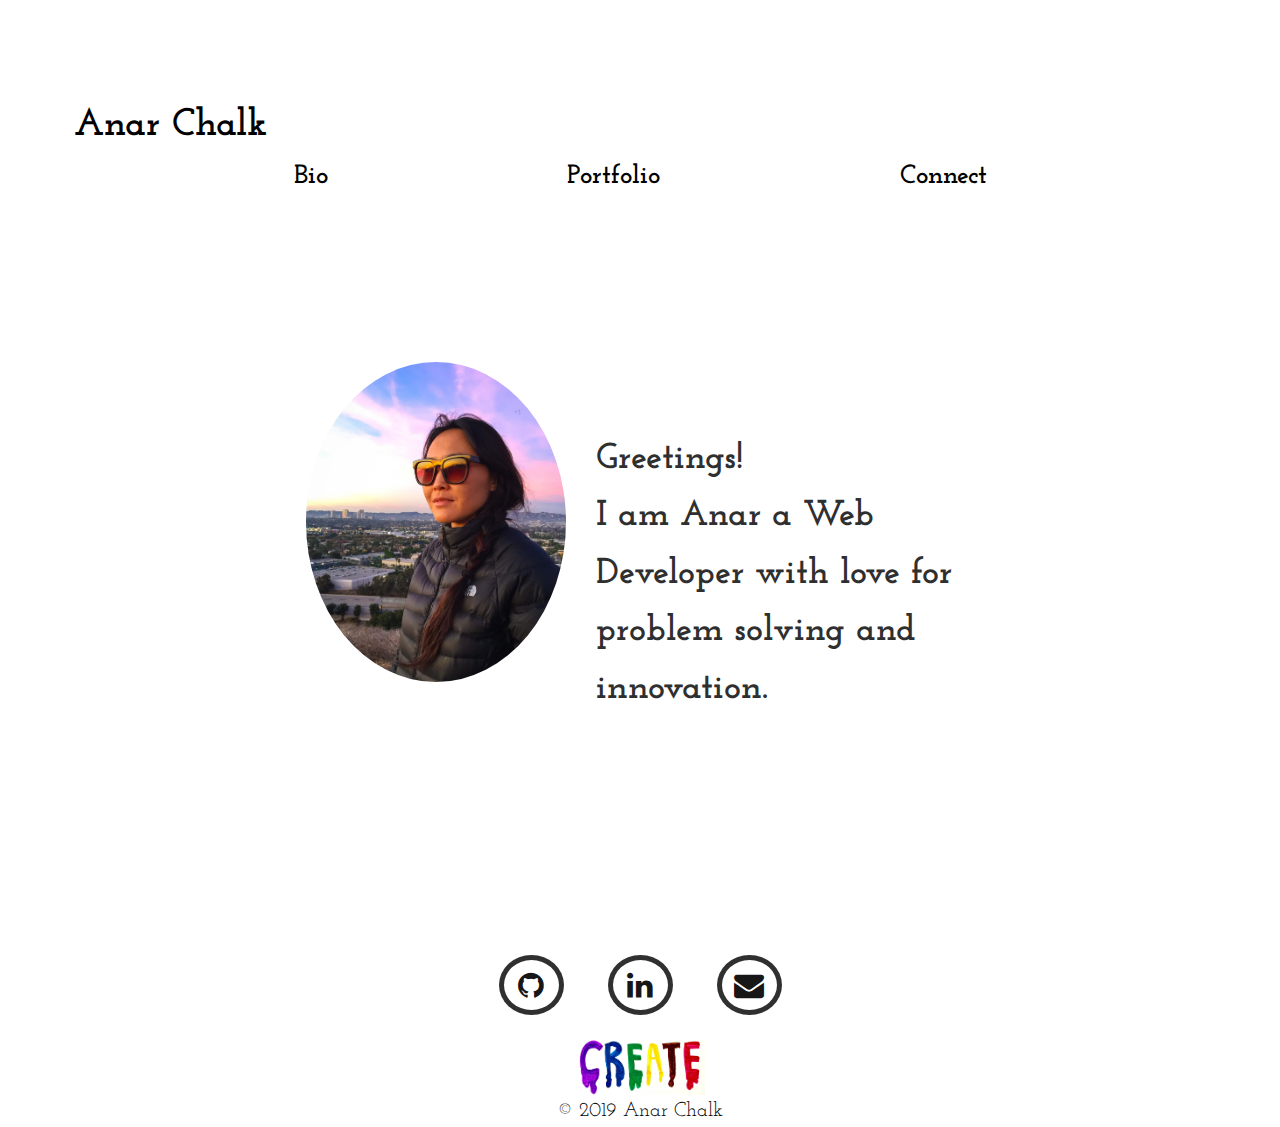
==== index.html @ 12850d2f "added upated pics" ====
<!DOCTYPE html>
<html lang="en">

<head>
    <meta charset="UTF-8">
    <meta name="viewport" content="width=device-width, initial-scale=1.0">
    <meta http-equiv="X-UA-Compatible" content="ie=edge">
    <link rel="stylesheet" href="https://cdnjs.cloudflare.com/ajax/libs/font-awesome/4.7.0/css/font-awesome.min.css">
    <link href="https://fonts.googleapis.com/css?family=Inconsolata|Josefin+Slab&display=swap" rel="stylesheet">
    <link rel="stylesheet" type="text/css" href="index.css">
    <title>Anar Portfolio</title>
</head>

<body>
    <header class="page-header sticky">
        <h2 class="me">Anar Chalk</h2>
        <nav class="menu">
            <ul class="buttons">
                <li class="de1">Bio</li>
                <li class="de2">Portfolio</li>
                <li class="de3">Connect</li>
            </ul>
        </nav>
    </header>


    <main role="main" class="container">
        <section role="content" class="cwrap">
            <section role="home" class="welcomeHero box">
                <article class="heroHeadline">
                    <img src="img/portrait.jpeg" id="self" alt="girl in shades" height="320px" width="260px"><br>
                    <h2 class="greetings">Greetings! <br>I am Anar a Web Developer with love for problem solving and
                        innovation.</h2>
                </article>
            </section>


            <section role="first" class="bioBox box">
                <article class="ab">
                    <header class="subh1">
                        <h2>Bio</h2>
                    </header>
                    <p>My name is Anar. I am a recent graduate of the Full-Stack Web Development program at Thinkful.
                        I fell in love with tech industry and it's ever changing nature.
                        It's truly remarkable to know that there is no specific limit to what we as developers can
                        create.
                        Technology has proven to innovate just about everything in our society and I hope to continue
                        that trend.<br>

                        <p>Over time I've become completely driven to change the world for the better through innovative
                            new ideas.
                            Although coding can be quite puzzling the feeling of seeing project through to its
                            completion is a marvelous feeling.
                            In my free time I like fly-fishing, restoring motorbikes, horseback riding, reading
                            philosophy and psychology books.
                            I also enjoy being a mother of my beautiful twin daughters.</p>
                    </p>
                </article>
            </section>

            <section role="second" class="portBox">
                <article class="pro">
                    <header class="subh2">
                        <h2>Portfolio</h2>
                    </header>
                    <img src="img/our-world-quiz.png" id="screenshot1" alt="a quiz screen" height="500px" width="900px">
                        <h3>Our World Quiz App</h3>
                        <p>The quiz app is fun and informative. It has 10 random questions about basic geography,
                            environment and, culture. Most of the users who tried the app hoped that there could be
                            periodically
                            updated questions.</p>
                        <ul class="techicons">
                            <li><img src="img/HTML5_Logo_512.png" class="tech" alt="html logo" height="35px"
                                    width="35px">
                            </li>
                            <li><img src="img/CSS logo.png" class="tech" alt="css logo" height="38px" width="38px"></li>
                            <li><img src="img/Javascripts logo.png" class="tech" alt="javascript logo" height="px"
                                    width="35px"></li>
                            <li><img src="img/jQuery logo.png" class="tech" alt="jquery logo" height="35px"
                                    width="35px">
                            </li>
                        </ul>
                        <a class="demo1" href="https://annachalk.github.io/Our-World-Quiz-App/">Demo</a>
                        <a class="code1" href="https://github.com/Annachalk/Our-World-Quiz-App" target="_blank">View
                            Code</a>
                </article>
            </section>

            <section role="first" class="connect">
            </section>
        </section>
    </main>

    <footer class="copyText" id="contactme">
        <article class="zurag" id="footerwrap">
            <ul class="social">
                <li><a class="social-links" href="https://github.com/Annachalk" target="_blank"><i
                            class="fa fa-github fa-1.8x" aria-hidden="true"></i></a></li>
                <li><a class="social-links" href="https://linkedin.com/in/annachalk" target="_blank"><i
                            class="fa fa-linkedin fa-1.8x" aria-hidden="true"></i></a></li>
                <li><a class="social-links" href="mailto:annachak9@gmail.com" target="_blank"><i
                            class="fa fa-envelope fa-1.8x" aria-hidden="true"></i></a></li>
            </ul>
            <div>
                <img src="img/create footer.jpg" id="creaTe" alt="create" height="55px" width="130">
            </div>
            <small>&copy; 2019 Anar Chalk </small>

        </article>
    </footer>
    <script src="https://ajax.googleapis.com/ajax/libs/jquery/3.3.1/jquery.min.js"></script>
    <script src="index.js"></script>
</body>

</html>
---- index.css ----
body {
    box-sizing: border-box;
    padding: 22px 38px;
    margin:0;
    justify-content: center;
    background-color: #fff;
    font-family: 'Josefin Slab', serif;
    font-size: 1.5rem;
    color:000;   
    height:100%;
    line-height: 1.6;
}

.page-header {
    padding:1.5em ;
    margin-top: 0.2em;    
}

.me {
    display:inline-block;
    margin-bottom:0;
    font-weight: bolder;
    cursor: pointer;
    font-size: 1.6em;
    font-weight: bolder;
}

.me :hover {
    opacity: 0.7;
    background-color: #cecacaf0;
}

.menu {
    font-size:1.1em ;

}

ul {
    display:flex;
    align-items:stretch;
    justify-content: space-evenly;
    margin-top:0;
    margin-bottom: 5px;
    padding:0;
}


li {
    font-weight:bold;
    list-style: none;
    padding-left: 0;
    padding-right: 20px;
    padding-left:20px;
    cursor: pointer;
}

li:hover  {
    background-color: #e4e2e2;
}

#self {
    border-radius: 50%;
    float:left;
    margin-right:30px;
}

.greetings {
    color:#2F2F2F;
}

.techicons {
    justify-content: flex-start;
  }

.demo1 {

    margin-right: 20px;
}

.pro {
    margin-left: 120px;
    margin-right: 120px;
}

.tech {
    height: 40px;
    width: 40px;
}

.box {
    display: flex;
    justify-content: center;
    align-items: center;
    align-content: center;
    height:600px;
    padding: 10px 148px;
    margin-top:6px;
    margin-left: 120px;
    margin-right: 120px;
   
    font-weight: bold;
    /* border: 2px solid #000; */
}

.connect {
    display: flex;
    justify-content: space-evenly;
    height:200px;
}

.portBox {
    display: flex;
    justify-content: center;
    align-items: center;
    align-content: center;
    padding: 10px;
    margin-top:10px;
    margin-left: 120px;
    margin-right: 120px;
    font-weight: bold;

}
.demo1, .code1 {
    font-size: 1.5rem;
}
.fa {
    padding: 10px;
    font-size: 30px;
    width: 35px;
    text-align: center;
    text-decoration: none;
    margin: 20px 2px;
    border-radius: 50%;
    border: 5px solid rgba(0, 0, 0, 0.81);
    background:#fff;
    color:rgba(0, 0, 0, 0.906);
  }
  
footer {
    display: flex;
    justify-content: center;
    margin-top:10px;
    margin-bottom:10px;
    height: 100px;
    padding: 60px;
  }


div, small {
    display: flex;
    justify-content: center;
    padding:0;
    width: auto;
} 


@media screen and (max-width: 575px) {
    body {
        justify-content: center;
        width: 100%;
        height:auto;
    }

    .me {
        display: flex;
        font-size: 1.4em;  
        justify-content: flex-start;
        margin-top:0;
        margin-bottom:5px;

    }
    .page-header {
        padding: 1.2rem;
    }

    nav {
        margin-top:1rem;
    }
    .ab, .pro {
        font-size: 1em ;
        margin-top:0;
        margin-left: 0;
        margin-right: 0;
    } 
    h2 {
        margin:0;
        font-size: 1.3em;
       
    }

    .heroHeadline { 
        margin:5px;
        padding:10px
    }
    .greetings {
        font-size: 1.3em;
        margin-bottom: 10px;
    }

    h3 {
        font-size: 1.1em;
    }

    .box {
        padding:0;
        
    }
    
   .box, .portBox {
        height:auto;
        margin-left: 0;
        margin-right: 0;
    }

    .demo1, .code1 {
        font-size: 1.1rem;
    }
    div > #creaTe {
        height:15px;
        width:36px;
    }

    #self {
        height:90px;
        width:70px;
    }

    img {
        width: 100%;
        height: auto;
    } 

    .fa {
        padding: 6px;
        font-size: 16px;
        width: 20px;
        text-align: center;
        text-decoration: none;
        margin-bottom:5px;
        border-radius: 50%;
        border: 3px solid rgba(0, 0, 0, 0.81);
        background:#fff;
        color:rgba(0, 0, 0, 0.906);
      }

    footer {
        padding:10px;
    }
    small {
      font-size: 0.5em;
    }

    } 


@media screen and (max-width: 768px) {
    body {
        justify-content: center;
        width: 100%;
        height:auto;
    }

    .me {
        display: flex;
        font-size: 1.5em;  
        justify-content: flex-start;
        margin-top:0;
        margin-bottom:5px;

    }
    .page-header {
        padding: 1.3em;
    }

    nav {
        margin-top:1.1em;
    }
    .ab, .pro {
        font-size: 1.2em ;
        margin-left: 0;
        margin-right:0;
    } 

    h2 {
        margin:0;
        font-size: 1.4em;
    }

    .heroHeadline { 
        height: 500px;
        margin:5px;
        padding:10px
    }
    .greetings {
        font-size: 1.3em;
        margin-bottom: 10px;
    }

    h3 {
        font-size: 1.2em;
    }

    .box {
        padding:0;
    }
    
   .box, .portBox {
        height:auto;
        width:100%;
        margin-left: 0;
        margin-right: 0;
    }

    .demo1, .code1 {
        font-size: 1em;
    }
    
    #creaTe {
        height:20px;
        width:48px;
    }

    #self {
        height:140px;
        width:115px;
    }

    img {
        width: 100%;
        height: auto;
    } 

    .techicons {
       justify-content: flex-start;
    }

    .connect {
        height:300px;
    }
    .fa {
        padding: 10px;
        font-size: 20px;
        width: 25px;
        margin-bottom:9px;
        border-radius: 50%;
    }

    footer {
        padding:12px;
    }
    small {
      font-size: 0.8em;
    }

    }
       @media screen and (max-width: 991px){
        body {
            justify-content: center;
            width: 100%;
            height:auto;
        }

        .container {
            margin-left: 120px;
            margin-right: 120px;
        }
        
        .me {
            margin-top:0;
            margin-bottom:10px;
        }

        .menu {
            font-size: 1.3em;
        }

        #self {
            margin-top:50px;
        }
        .heroHeadline { 
            height: 550px;
            margin:5px;
            padding:10px
        }
        .box {
            padding: 0;
        }

        .ab {
           height: auto;
           width: 100%;
           margin: auto;
        }
        
        .box, .portBox {
            height:auto;
            width:100%;
            margin-left: 0;
            margin-right: 0;
        }

        h3 {
            font-size: 1.3em;
        }
        p {
         font-size: 1.2em;
         
        }

         .techicons {
           justify-content: flex-start;
         }

        .demo1, .code1 {
          font-size: 1.2em;
       }

        .connect {
            display: flex;
            justify-content: space-evenly;
            height: 400px;
    }

    .fa {
        padding: 8px;
        font-size: 28px;
        width: 33px;
        text-align: center;
        text-decoration: none;
        margin: 20px 2px;
        border-radius: 50%;
        border: 5px solid rgba(0, 0, 0, 0.81);
        background:#fff;
        color:rgba(0, 0, 0, 0.906);
      }

      #creaTe {
        height:28px;  
        width:60px;

      } 
    }
    @media screen and (max-width: 1199px){
        body {
            justify-content: center;
            width: 100%;
            height:auto;
        }

        .container {
            margin-left: 120px;
            margin-right: 120px;
        }
        
        .me {
            font-size: 1.5em;
            margin-top:0;
            margin-bottom:10px;
        }

        .menu {
            font-size: 1.3em;
        }

        #self {
            margin-top:50px;
        }
        .heroHeadline { 
            height: 550px;
            margin:5px;
            padding:10px
        }
        .box {
            padding: 0;
        }

        .ab {
           height: auto;
           width: 100%;
           margin: auto;
        }
        
        .box, .portBox {
            height:auto;
            width:100%;
            margin-left: 0;
            margin-right: 0;
        }

        h3 {
            font-size: 1.4em;
        }
        p {
         font-size: 1.3em;
         
        }

         .techicons {
           justify-content: flex-start;
         }

        .demo1, .code1 {
          font-size: 1.3em;
       }

        .connect {
            display: flex;
            justify-content: space-evenly;
            height: 400px;
    }

    .fa {
        padding: 10px;
        font-size: 30px;
        width: 35px;
        text-align: center;
        text-decoration: none;
        margin: 20px 2px;
        border-radius: 50%;
        border: 5px solid rgba(0, 0, 0, 0.81);
        background:#fff;
        color:rgba(0, 0, 0, 0.906);
      }

      #creaTe {
        height:30px;  
        width:68px;

      }
    }
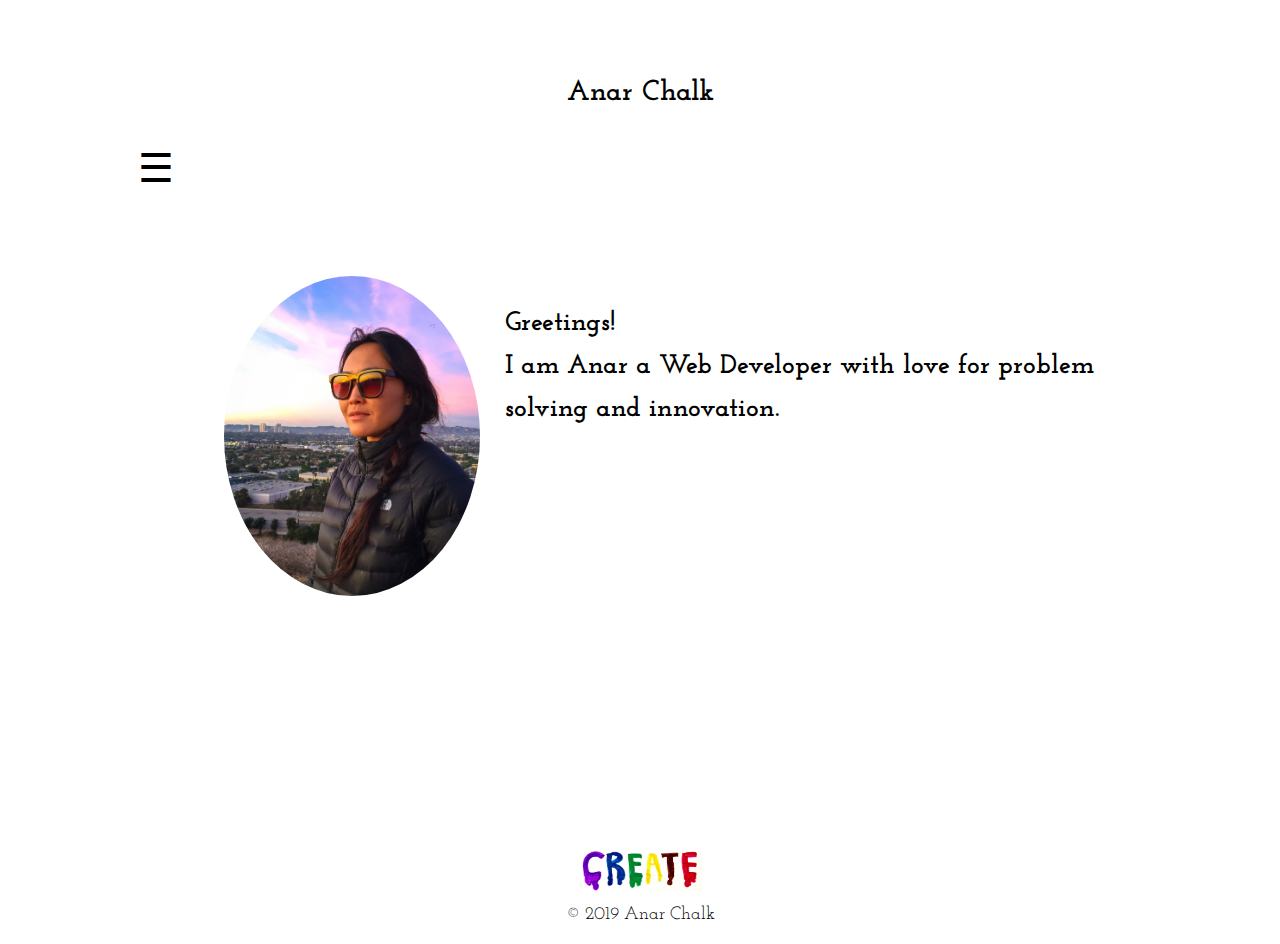
==== commit 0b2bd654: "mediaquery correct breakpoints set" ====
--- a/index.html
+++ b/index.html
@@ -13,12 +13,14 @@
 
 <body>
     <header class="page-header sticky">
-        <h2 class="me">Anar Chalk</h2>
-        <nav class="menu">
-            <ul class="buttons">
-                <li class="de1">Bio</li>
-                <li class="de2">Portfolio</li>
-                <li class="de3">Connect</li>
+        <h2 class="text-center me">Anar Chalk</h2>
+        <span style="font-size:40px;cursor:pointer" onclick="openNav()">&#9776;</span>
+        <nav class="text-center" id="navbar">
+            <a href="javascript:void(0)" class="closebtn" onclick="closeNav()">&times;</a>
+            <ul class="menu" id="overlay-content">
+                <li class="de" id="de1">Bio</li>
+                <li class="de" id="de2">Portfolio</li>
+                <li class="de" id="de3">Connect</li>
             </ul>
         </nav>
     </header>
@@ -26,14 +28,14 @@
 
     <main role="main" class="container">
         <section role="content" class="cwrap">
+
             <section role="home" class="welcomeHero box">
                 <article class="heroHeadline">
                     <img src="img/portrait.jpeg" id="self" alt="girl in shades" height="320px" width="260px"><br>
-                    <h2 class="greetings">Greetings! <br>I am Anar a Web Developer with love for problem solving and
-                        innovation.</h2>
+                    <h3 class="greetings">Greetings! <br>I am Anar a Web Developer with love for problem solving and
+                        innovation.</h3>
                 </article>
             </section>
-
 
             <section role="first" class="bioBox box">
                 <article class="ab">
@@ -58,49 +60,47 @@
                 </article>
             </section>
 
-            <section role="second" class="portBox">
+            <section role="second" class="portBox box">
                 <article class="pro">
                     <header class="subh2">
                         <h2>Portfolio</h2>
                     </header>
-                    <img src="img/our-world-quiz.png" id="screenshot1" alt="a quiz screen" height="500px" width="900px">
-                        <h3>Our World Quiz App</h3>
-                        <p>The quiz app is fun and informative. It has 10 random questions about basic geography,
-                            environment and, culture. Most of the users who tried the app hoped that there could be
-                            periodically
-                            updated questions.</p>
-                        <ul class="techicons">
-                            <li><img src="img/HTML5_Logo_512.png" class="tech" alt="html logo" height="35px"
-                                    width="35px">
-                            </li>
-                            <li><img src="img/CSS logo.png" class="tech" alt="css logo" height="38px" width="38px"></li>
-                            <li><img src="img/Javascripts logo.png" class="tech" alt="javascript logo" height="px"
-                                    width="35px"></li>
-                            <li><img src="img/jQuery logo.png" class="tech" alt="jquery logo" height="35px"
-                                    width="35px">
-                            </li>
-                        </ul>
-                        <a class="demo1" href="https://annachalk.github.io/Our-World-Quiz-App/">Demo</a>
-                        <a class="code1" href="https://github.com/Annachalk/Our-World-Quiz-App" target="_blank">View
-                            Code</a>
+                    <img src="img/our-world-quiz.png" id="screenshot1" class="pictures" alt="a quiz screen" width="650px"height="400px">
+                    <h3>Our World Quiz App</h3>
+                    <p>The quiz app is fun and informative. It has 10 random questions about basic geography,
+                        environment and, culture. Most of the users who tried the app hoped that there could be
+                        periodically
+                        updated questions.</p>
+                    <ul class="techicons">
+                        <li><img src="img/html.png" class="tech" alt="html icon"></li>
+                        <li><img src="img/css.png" class="tech" alt="css icon"></li>
+                        <li><img src="img/js.png" class="tech" alt="javascript icon"></li>
+                        <li><img src="img/jQuery logo.png" class="tech" id="jqueryicon"alt="jquery logo"></li>
+                    </ul>
+                    <a class="demo" href="https://annachalk.github.io/Our-World-Quiz-App/">Demo</a>
+                    <a class="code" href="https://github.com/Annachalk/Our-World-Quiz-App" target="_blank">View
+                        Code</a>
                 </article>
             </section>
 
             <section role="first" class="connect">
+                <article>
+                    <ul class="social">
+                        <li><a class="social-links" href="https://github.com/Annachalk" target="_blank"><i
+                                    class="fa fa-github fa-1.8x" aria-hidden="true"></i></a></li>
+                        <li><a class="social-links" href="https://linkedin.com/in/annachalk" target="_blank"><i
+                                    class="fa fa-linkedin fa-1.8x" aria-hidden="true"></i></a></li>
+                        <li><a class="social-links" href="mailto:annachak9@gmail.com" target="_blank"><i
+                                    class="fa fa-envelope fa-1.8x" aria-hidden="true"></i></a></li>
+                    </ul>
+                </article>
             </section>
+
         </section>
     </main>
 
-    <footer class="copyText" id="contactme">
+    <footer class="copyText">
         <article class="zurag" id="footerwrap">
-            <ul class="social">
-                <li><a class="social-links" href="https://github.com/Annachalk" target="_blank"><i
-                            class="fa fa-github fa-1.8x" aria-hidden="true"></i></a></li>
-                <li><a class="social-links" href="https://linkedin.com/in/annachalk" target="_blank"><i
-                            class="fa fa-linkedin fa-1.8x" aria-hidden="true"></i></a></li>
-                <li><a class="social-links" href="mailto:annachak9@gmail.com" target="_blank"><i
-                            class="fa fa-envelope fa-1.8x" aria-hidden="true"></i></a></li>
-            </ul>
             <div>
                 <img src="img/create footer.jpg" id="creaTe" alt="create" height="55px" width="130">
             </div>
--- a/index.css
+++ b/index.css
@@ -1,530 +1,302 @@
-body {
-    box-sizing: border-box;
-    padding: 22px 38px;
-    margin:0;
+/* For mobile phones: */
+html, body {
+    height: 100%;
+  }
+  body {
+    display: flex;
+    flex-direction: column;
+    font-family: 'Josefin Slab', serif;
+    line-height: 1.6;
+  }
+  main {
+    flex: 1 0 auto;
+  }
+  footer {
+    flex-shrink: 0;
+    display: flex;
     justify-content: center;
-    background-color: #fff;
-    font-family: 'Josefin Slab', serif;
-    font-size: 1.5rem;
-    color:000;   
-    height:100%;
-    line-height: 1.6;
-}
-
-.page-header {
-    padding:1.5em ;
-    margin-top: 0.2em;    
-}
-
-.me {
-    display:inline-block;
-    margin-bottom:0;
-    font-weight: bolder;
-    cursor: pointer;
-    font-size: 1.6em;
-    font-weight: bolder;
-}
-
-.me :hover {
-    opacity: 0.7;
-    background-color: #cecacaf0;
-}
-
-.menu {
-    font-size:1.1em ;
-
-}
-
-ul {
-    display:flex;
-    align-items:stretch;
+    margin-top: 10px;
+  }
+
+  img {
+      width:100%;
+      height: auto;
+  }
+  
+  ul {
+    display: flex;
+    align-items: stretch;
     justify-content: space-evenly;
-    margin-top:0;
-    margin-bottom: 5px;
-    padding:0;
-}
-
+    margin-top: 0;
+    margin-bottom: 10px;
+    padding: 0;
+}
 
 li {
-    font-weight:bold;
+    font-weight: bold;
     list-style: none;
     padding-left: 0;
     padding-right: 20px;
-    padding-left:20px;
+    padding-left: 20px;
     cursor: pointer;
 }
-
-li:hover  {
-    background-color: #e4e2e2;
+.me {
+    margin-top:10px;
+    font-size: 1.6em;
+}
+.menu {
+    font-size: 1.1em;
+}
+h2 {
+    font-size: 1.3em;
+}
+h3 {
+    font-size: 1.2em;
+}
+p {
+    font-size: 1.1em;
+}
+.heroHeadline {
+    display: flex;
+    margin-top: 10px;
+    margin: 5px;
+    padding: 10px;
+    font-size: 1em;
+}
+
+.box {
+    height: auto;
+    margin-left: 20px;
+    margin-right: 20px;
+    padding: 0;
 }
 
 #self {
+    height:100px;
+    width:80px;
     border-radius: 50%;
-    float:left;
-    margin-right:30px;
-}
-
-.greetings {
-    color:#2F2F2F;
-}
-
-.techicons {
-    justify-content: flex-start;
-  }
-
-.demo1 {
-
-    margin-right: 20px;
-}
-
-.pro {
-    margin-left: 120px;
-    margin-right: 120px;
-}
-
-.tech {
-    height: 40px;
-    width: 40px;
-}
-
-.box {
-    display: flex;
-    justify-content: center;
-    align-items: center;
-    align-content: center;
-    height:600px;
-    padding: 10px 148px;
-    margin-top:6px;
-    margin-left: 120px;
-    margin-right: 120px;
-   
-    font-weight: bold;
-    /* border: 2px solid #000; */
-}
-
-.connect {
-    display: flex;
-    justify-content: space-evenly;
-    height:200px;
-}
-
-.portBox {
-    display: flex;
-    justify-content: center;
-    align-items: center;
-    align-content: center;
-    padding: 10px;
-    margin-top:10px;
-    margin-left: 120px;
-    margin-right: 120px;
-    font-weight: bold;
-
-}
-.demo1, .code1 {
-    font-size: 1.5rem;
+    margin-top:40px;
+    margin-right:10px;
 }
 .fa {
-    padding: 10px;
-    font-size: 30px;
-    width: 35px;
+    padding: 6px;
+    font-size: 16px;
+    width: 20px;
     text-align: center;
     text-decoration: none;
-    margin: 20px 2px;
+    margin-bottom: 5px;
     border-radius: 50%;
-    border: 5px solid rgba(0, 0, 0, 0.81);
-    background:#fff;
-    color:rgba(0, 0, 0, 0.906);
-  }
-  
-footer {
+    border: 3px solid rgba(0, 0, 0, 0.81);
+    background: #fff;
+    color: rgba(0, 0, 0, 0.906);
+}
+img#creaTe {
+    height: 25px;
+    width: 58px;
+    margin-bottom: 10px;
+}
+
+div, small {
     display: flex;
     justify-content: center;
-    margin-top:10px;
-    margin-bottom:10px;
-    height: 100px;
-    padding: 60px;
-  }
-
-
-div, small {
-    display: flex;
-    justify-content: center;
-    padding:0;
+    padding: 0;
     width: auto;
-} 
-
-
-@media screen and (max-width: 575px) {
+}
+.buttons {
+    font-size: 1.3em;
+}
+  .text-center{
+      text-align: center;
+  }
+  header.page-header.sticky {
+    flex: 1 100;
+    background-color:#fff;
+}
+#navbar {
+    height: 100%;
+    width: 0;
+    position: fixed;
+    z-index: 1;
+    top: 0;
+    left: 0;
+    background-color: rgba(58, 14, 25, 0.625);
+    background-color: rgba(53, 12, 23, 0.934);
+    overflow-x: hidden;
+    transition: 0.5s;
+  }
+  
+  #overlay-content {
+    position: relative;
+    top: 25%;
+    width: 100%;
+    text-align: center;
+    margin-top: 30px;
+  }
+  
+  #navbar .de {
+    padding: 8px;
+    text-decoration: none;
+    font-size: 36px;
+    color: #818181;
+    display: block;
+    transition: 0.3s;
+  }
+  
+  #navbar .de:hover, #navbar .de :focus {
+    color: #f1f1f1;
+  }
+  
+  #navbar .closebtn {
+    position: absolute;
+    top: 20px;
+    right: 45px;
+    font-size: 80px;
+  }
+
+  ul#overlay-content {
+    display: inline-table;
+}
+
+ul.techicons {
+    width: 80%;
+    justify-content: flex-start;
+}
+  a {
+      text-decoration: none;
+      color:rgba(255, 255, 255, 0.788);
+  }
+  .demo, .code {
+      color:rgb(61, 52, 100);
+      font-size: 1.1em;
+      text-decoration: underline;
+  }
+
+  .demo {
+      margin-right:10px;
+  }
+
+  .social {
+      justify-content: center;
+  }
+  
+  
+ @media only screen and (min-width: 414px) {
+    /* bigger phones: */
+        
+        #self {
+            height: 126px;
+            width: 100px;
+        }
+        .fa {
+            padding: 10px;
+            font-size: 26px;
+            width: 30px;
+            border: 4px solid;
+        }
+        img#creaTe {
+            height: 25px;
+            width: 65px;    
+    }   
+    
+ }
+
+    @media only screen and (min-width: 768px) {
+    /* For tablet: */
+    html{
+        padding: 24px 38px;
+    }
     body {
-        justify-content: center;
-        width: 100%;
-        height:auto;
-    }
-
+        margin-left:100px;
+        margin-right:100px;
+    }
+    h2 {
+        font-size: 1.5em;
+    }
     .me {
-        display: flex;
-        font-size: 1.4em;  
-        justify-content: flex-start;
-        margin-top:0;
-        margin-bottom:5px;
-
-    }
-    .page-header {
-        padding: 1.2rem;
-    }
-
-    nav {
-        margin-top:1rem;
-    }
-    .ab, .pro {
-        font-size: 1em ;
-        margin-top:0;
-        margin-left: 0;
-        margin-right: 0;
+    margin-top:20px;
+    }
+    .heroHeadline {
+        font-size: 1.2em;
+    }
+   
+    span {
+        font-size: 50px;
+    }
+    p {
+        font-size: 1.5rem;
+    }
+    #self {
+        height: 210px;
+        width: 170px;
+        margin-top: 0;
+        margin-right: 25px;
+        margin-left: 25px;
+    }
+    .fa {
+        padding: 12px;
+        font-size: 32px;
+        width: 40px;
+        border: 5px solid;
+    }
+    img#creaTe {
+        height: 36px;
+        width: 89px;
+    }
+    ul.techicons {
+        width: 50%;
     } 
-    h2 {
-        margin:0;
-        font-size: 1.3em;
-       
-    }
-
-    .heroHeadline { 
-        margin:5px;
-        padding:10px
-    }
-    .greetings {
-        font-size: 1.3em;
-        margin-bottom: 10px;
-    }
-
-    h3 {
-        font-size: 1.1em;
-    }
-
-    .box {
-        padding:0;
-        
+    small {
+        font-size:large;
     }
     
-   .box, .portBox {
-        height:auto;
-        margin-left: 0;
-        margin-right: 0;
-    }
-
-    .demo1, .code1 {
-        font-size: 1.1rem;
-    }
-    div > #creaTe {
-        height:15px;
-        width:36px;
-    }
-
-    #self {
-        height:90px;
-        width:70px;
-    }
-
-    img {
-        width: 100%;
-        height: auto;
+}
+ 
+@media only screen and (min-width: 1024px) {
+    /* For large tablets: */
+    html {
+        padding: 22px 38px;
+    }
+    .pictures {
+        height:450px;
+        width: 700px;
+    }
+    .me {
+        margin-top:40px;
+        font-size: 1.8em;
+        }
+        #self {
+            height: 245px;
+            width: 199px;
+            margin-left: 51px;
+        }
+        .heroHeadline {
+            font-size: 1.4em;
+        }
+        .demo, .code {
+            font-size: 1.2em;
+    }
+    ul.techicons {
+        width: 40%;
     } 
-
-    .fa {
-        padding: 6px;
-        font-size: 16px;
-        width: 20px;
-        text-align: center;
-        text-decoration: none;
-        margin-bottom:5px;
-        border-radius: 50%;
-        border: 3px solid rgba(0, 0, 0, 0.81);
-        background:#fff;
-        color:rgba(0, 0, 0, 0.906);
-      }
-
-    footer {
-        padding:10px;
-    }
-    small {
-      font-size: 0.5em;
-    }
-
-    } 
-
-
-@media screen and (max-width: 768px) {
-    body {
-        justify-content: center;
-        width: 100%;
-        height:auto;
-    }
-
-    .me {
-        display: flex;
-        font-size: 1.5em;  
-        justify-content: flex-start;
-        margin-top:0;
-        margin-bottom:5px;
-
-    }
-    .page-header {
-        padding: 1.3em;
-    }
-
-    nav {
-        margin-top:1.1em;
-    }
-    .ab, .pro {
-        font-size: 1.2em ;
-        margin-left: 0;
-        margin-right:0;
-    } 
-
-    h2 {
-        margin:0;
-        font-size: 1.4em;
-    }
-
-    .heroHeadline { 
-        height: 500px;
-        margin:5px;
-        padding:10px
-    }
-    .greetings {
-        font-size: 1.3em;
-        margin-bottom: 10px;
-    }
-
-    h3 {
-        font-size: 1.2em;
-    }
-
-    .box {
-        padding:0;
-    }
-    
-   .box, .portBox {
-        height:auto;
-        width:100%;
-        margin-left: 0;
-        margin-right: 0;
-    }
-
-    .demo1, .code1 {
-        font-size: 1em;
-    }
-    
-    #creaTe {
-        height:20px;
-        width:48px;
-    }
-
-    #self {
-        height:140px;
-        width:115px;
-    }
-
-    img {
-        width: 100%;
-        height: auto;
-    } 
-
-    .techicons {
-       justify-content: flex-start;
-    }
-
-    .connect {
-        height:300px;
-    }
-    .fa {
-        padding: 10px;
-        font-size: 20px;
-        width: 25px;
-        margin-bottom:9px;
-        border-radius: 50%;
-    }
-
-    footer {
-        padding:12px;
-    }
-    small {
-      font-size: 0.8em;
-    }
-
-    }
-       @media screen and (max-width: 991px){
-        body {
-            justify-content: center;
-            width: 100%;
-            height:auto;
-        }
-
-        .container {
-            margin-left: 120px;
-            margin-right: 120px;
-        }
-        
+}
+
+    @media only screen and (min-width: 1200px) {
+        /* For Desktop: */
         .me {
-            margin-top:0;
-            margin-bottom:10px;
-        }
-
-        .menu {
-            font-size: 1.3em;
-        }
-
-        #self {
-            margin-top:50px;
-        }
-        .heroHeadline { 
-            height: 550px;
-            margin:5px;
-            padding:10px
-        }
-        .box {
-            padding: 0;
-        }
-
-        .ab {
-           height: auto;
-           width: 100%;
-           margin: auto;
-        }
-        
-        .box, .portBox {
-            height:auto;
-            width:100%;
-            margin-left: 0;
-            margin-right: 0;
-        }
-
-        h3 {
-            font-size: 1.3em;
-        }
-        p {
-         font-size: 1.2em;
-         
-        }
-
-         .techicons {
-           justify-content: flex-start;
-         }
-
-        .demo1, .code1 {
-          font-size: 1.2em;
-       }
-
-        .connect {
-            display: flex;
-            justify-content: space-evenly;
-            height: 400px;
-    }
-
-    .fa {
-        padding: 8px;
-        font-size: 28px;
-        width: 33px;
-        text-align: center;
-        text-decoration: none;
-        margin: 20px 2px;
-        border-radius: 50%;
-        border: 5px solid rgba(0, 0, 0, 0.81);
-        background:#fff;
-        color:rgba(0, 0, 0, 0.906);
-      }
-
-      #creaTe {
-        height:28px;  
-        width:60px;
-
-      } 
-    }
-    @media screen and (max-width: 1199px){
-        body {
-            justify-content: center;
-            width: 100%;
-            height:auto;
-        }
-
-        .container {
-            margin-left: 120px;
-            margin-right: 120px;
-        }
-        
-        .me {
-            font-size: 1.5em;
-            margin-top:0;
-            margin-bottom:10px;
-        }
-
-        .menu {
-            font-size: 1.3em;
-        }
-
-        #self {
-            margin-top:50px;
-        }
-        .heroHeadline { 
-            height: 550px;
-            margin:5px;
-            padding:10px
-        }
-        .box {
-            padding: 0;
-        }
-
-        .ab {
-           height: auto;
-           width: 100%;
-           margin: auto;
-        }
-        
-        .box, .portBox {
-            height:auto;
-            width:100%;
-            margin-left: 0;
-            margin-right: 0;
-        }
-
-        h3 {
-            font-size: 1.4em;
-        }
-        p {
-         font-size: 1.3em;
-         
-        }
-
-         .techicons {
-           justify-content: flex-start;
-         }
-
-        .demo1, .code1 {
-          font-size: 1.3em;
-       }
-
-        .connect {
-            display: flex;
-            justify-content: space-evenly;
-            height: 400px;
-    }
-
-    .fa {
-        padding: 10px;
-        font-size: 30px;
-        width: 35px;
-        text-align: center;
-        text-decoration: none;
-        margin: 20px 2px;
-        border-radius: 50%;
-        border: 5px solid rgba(0, 0, 0, 0.81);
-        background:#fff;
-        color:rgba(0, 0, 0, 0.906);
-      }
-
-      #creaTe {
-        height:30px;  
-        width:68px;
-
-      }
-    }+            margin-top:40px;
+        }
+        .pictures {
+            height:500px;
+            width: 750px;
+        }
+            #self {
+                height: 320px;
+                width: 260px;
+                margin-left: 51px;
+            }
+            img#creaTe {
+                height: 40px;
+                width: 124px;
+            }
+            
+        }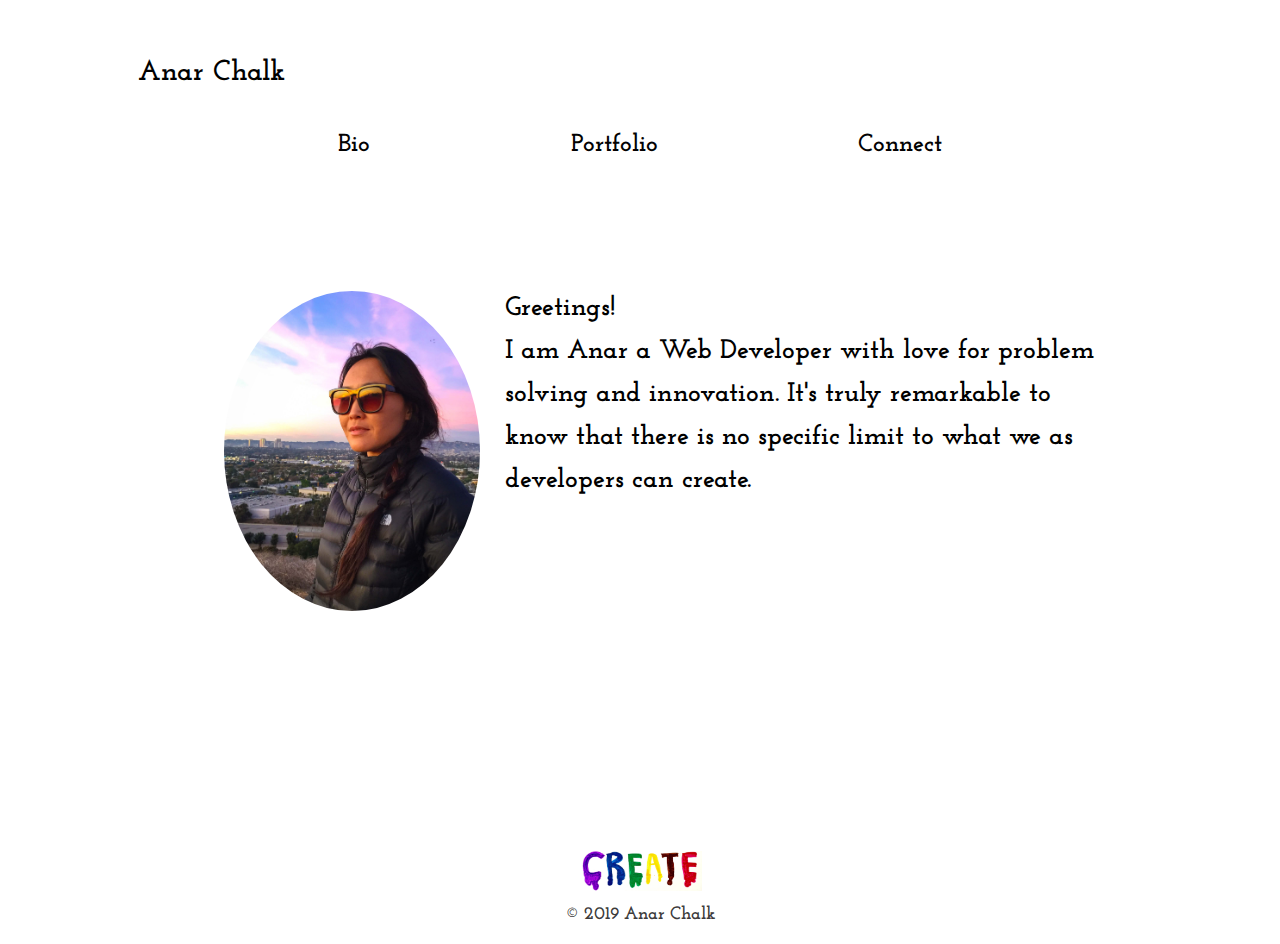
==== commit 4397633c: "Merge pull request #5 from Annachalk/myfeature" ====
--- a/index.html
+++ b/index.html
@@ -13,8 +13,8 @@
 
 <body>
     <header class="page-header sticky">
-        <h2 class="text-center me">Anar Chalk</h2>
-        <span style="font-size:40px;cursor:pointer" onclick="openNav()">&#9776;</span>
+        <h2 class="text-center me"><strong>Anar Chalk</strong></h2>
+        <span style="font-size:30px;cursor:pointer" onclick="openNav()">&#9776;</span>
         <nav class="text-center" id="navbar">
             <a href="javascript:void(0)" class="closebtn" onclick="closeNav()">&times;</a>
             <ul class="menu" id="overlay-content">
@@ -31,31 +31,32 @@
 
             <section role="home" class="welcomeHero box">
                 <article class="heroHeadline">
-                    <img src="img/portrait.jpeg" id="self" alt="girl in shades" height="320px" width="260px"><br>
+                    <img src="img/portrait.jpeg" id="self" alt="woman wearing sunglasses" height="320px"
+                        width="260px"><br>
                     <h3 class="greetings">Greetings! <br>I am Anar a Web Developer with love for problem solving and
-                        innovation.</h3>
+                        innovation.  It's truly remarkable to know that there is no specific limit to what we as
+                        developers can
+                        create.
+                    </h3>
                 </article>
             </section>
 
             <section role="first" class="bioBox box">
                 <article class="ab">
                     <header class="subh1">
-                        <h2>Bio</h2>
+                        <h2>BIO</h2>
                     </header>
-                    <p>My name is Anar. I am a recent graduate of the Full-Stack Web Development program at Thinkful.
-                        I fell in love with tech industry and it's ever changing nature.
-                        It's truly remarkable to know that there is no specific limit to what we as developers can
-                        create.
-                        Technology has proven to innovate just about everything in our society and I hope to continue
-                        that trend.<br>
-
-                        <p>Over time I've become completely driven to change the world for the better through innovative
-                            new ideas.
-                            Although coding can be quite puzzling the feeling of seeing project through to its
-                            completion is a marvelous feeling.
-                            In my free time I like fly-fishing, restoring motorbikes, horseback riding, reading
-                            philosophy and psychology books.
-                            I also enjoy being a mother of my beautiful twin daughters.</p>
+                    <p class="indent">My name is Anar. I am a recent graduate of the Full-Stack Web Development program
+                        at Thinkful.<br>
+                        I fell in love with tech industry and it's ever changing nature. Over time I've become
+                        completely driven
+                        to change the world for the better through innovative new ideas.<br>
+                        <p class="indent1"> Although coding can be quite puzzling the feeling of seeing project through
+                            to it's
+                            completion is a marvelous feeling. <br>In my free time I like fly-fishing, restoring motorbikes,
+                            horseback riding, reading
+                            philosophy and psychology books. <br>I also enjoy being a mother of my beautiful twin daughters.
+                        </p>
                     </p>
                 </article>
             </section>
@@ -63,10 +64,12 @@
             <section role="second" class="portBox box">
                 <article class="pro">
                     <header class="subh2">
-                        <h2>Portfolio</h2>
+                        <h2>PORTFOLIO</h2>
                     </header>
-                    <img src="img/our-world-quiz.png" id="screenshot1" class="pictures" alt="a quiz screen" width="650px"height="400px">
-                    <h3>Our World Quiz App</h3>
+                    <div class="zurag">
+                        <img src="img/our-world-quiz.png" id="screenshot1" class="pictures" alt="a quiz screen">
+                    </div>
+                    <h2>Our World Quiz App</h2>
                     <p>The quiz app is fun and informative. It has 10 random questions about basic geography,
                         environment and, culture. Most of the users who tried the app hoped that there could be
                         periodically
@@ -75,7 +78,7 @@
                         <li><img src="img/html.png" class="tech" alt="html icon"></li>
                         <li><img src="img/css.png" class="tech" alt="css icon"></li>
                         <li><img src="img/js.png" class="tech" alt="javascript icon"></li>
-                        <li><img src="img/jQuery logo.png" class="tech" id="jqueryicon"alt="jquery logo"></li>
+                        <li><img src="img/jQuery logo.png" class="tech" id="jqueryicon" alt="jquery logo"></li>
                     </ul>
                     <a class="demo" href="https://annachalk.github.io/Our-World-Quiz-App/">Demo</a>
                     <a class="code" href="https://github.com/Annachalk/Our-World-Quiz-App" target="_blank">View
--- a/index.css
+++ b/index.css
@@ -18,6 +18,9 @@
     margin-top: 10px;
   }
 
+  .zurag {
+      margin: auto;
+  }
   img {
       width:100%;
       height: auto;
@@ -61,7 +64,7 @@
     margin-top: 10px;
     margin: 5px;
     padding: 10px;
-    font-size: 1em;
+    font-size: 0.8em;
 }
 
 .box {
@@ -77,6 +80,9 @@
     border-radius: 50%;
     margin-top:40px;
     margin-right:10px;
+}
+.indent, .indent1 {
+    text-indent: 40px;
 }
 .fa {
     padding: 6px;
@@ -102,6 +108,10 @@
     padding: 0;
     width: auto;
 }
+small {
+    font-weight: 700;
+    color: rgba(41, 40, 40, 0.925);
+}
 .buttons {
     font-size: 1.3em;
 }
@@ -119,8 +129,8 @@
     z-index: 1;
     top: 0;
     left: 0;
-    background-color: rgba(58, 14, 25, 0.625);
-    background-color: rgba(53, 12, 23, 0.934);
+    background-color: rgba(99, 5, 52, 0.89);
+    background-color: rgba(102, 38, 71, 0.995);
     overflow-x: hidden;
     transition: 0.5s;
   }
@@ -142,10 +152,12 @@
     transition: 0.3s;
   }
   
-  #navbar .de:hover, #navbar .de :focus {
+  
+  #navbar .de:hover, #navbar .de:focus {
     color: #f1f1f1;
   }
   
+
   #navbar .closebtn {
     position: absolute;
     top: 20px;
@@ -158,7 +170,7 @@
 }
 
 ul.techicons {
-    width: 80%;
+    width: 100%;
     justify-content: flex-start;
 }
   a {
@@ -183,9 +195,16 @@
  @media only screen and (min-width: 414px) {
     /* bigger phones: */
         
+    .heroHeadline {
+        font-size: 1.2em;
+    }
         #self {
             height: 126px;
             width: 100px;
+        }
+        ul.techicons {
+            width: 90%;
+            justify-content: flex-start;
         }
         .fa {
             padding: 10px;
@@ -209,12 +228,51 @@
         margin-left:100px;
         margin-right:100px;
     }
+    .text-center {
+        text-align: start;
+    }
+    #navbar {
+        position: static;
+        height: auto;
+        width: auto;
+        justify-content: space-evenly;
+        align-items: center;
+        background-color: #fff;
+        overflow: visible;
+    }
+    ul#overlay-content {
+        display: inline-flex;
+        position: static;
+        width: 100%;
+        margin-top:0;
+    }
+
+    #navbar .de {
+        padding:0;
+        font-size: 1.4em;
+        color: #020202;
+        display: block;
+        transition: 0.3s;
+    }
+    #navbar .de:hover, #navbar .de :focus {
+        color: #050505;
+      }
+
+    span {
+        display: none;
+    }
+    #navbar .closebtn {
+        display: none;
+    }
     h2 {
         font-size: 1.5em;
     }
+
     .me {
-    margin-top:20px;
-    }
+    margin-top:30px;
+    margin-bottom: 30px;
+    }
+
     .heroHeadline {
         font-size: 1.2em;
     }
@@ -228,7 +286,7 @@
     #self {
         height: 210px;
         width: 170px;
-        margin-top: 0;
+        margin-top: 30px;
         margin-right: 25px;
         margin-left: 25px;
     }
@@ -238,12 +296,20 @@
         width: 40px;
         border: 5px solid;
     }
+    /* .pictures {
+        display: block;
+        position: absolute;
+        left: 50%;
+        width:700px;
+        transform: translate(-50%, -50%);
+      } */
+
     img#creaTe {
         height: 36px;
         width: 89px;
     }
-    ul.techicons {
-        width: 50%;
+   ul.techicons {
+        width: 100%;
     } 
     small {
         font-size:large;
@@ -261,29 +327,31 @@
         width: 700px;
     }
     .me {
-        margin-top:40px;
         font-size: 1.8em;
         }
+
         #self {
             height: 245px;
             width: 199px;
             margin-left: 51px;
         }
+
         .heroHeadline {
             font-size: 1.4em;
         }
+        
         .demo, .code {
             font-size: 1.2em;
     }
-    ul.techicons {
-        width: 40%;
+        ul.techicons {
+        width: 90%;
     } 
 }
 
     @media only screen and (min-width: 1200px) {
         /* For Desktop: */
         .me {
-            margin-top:40px;
+            margin-top:20px;
         }
         .pictures {
             height:500px;
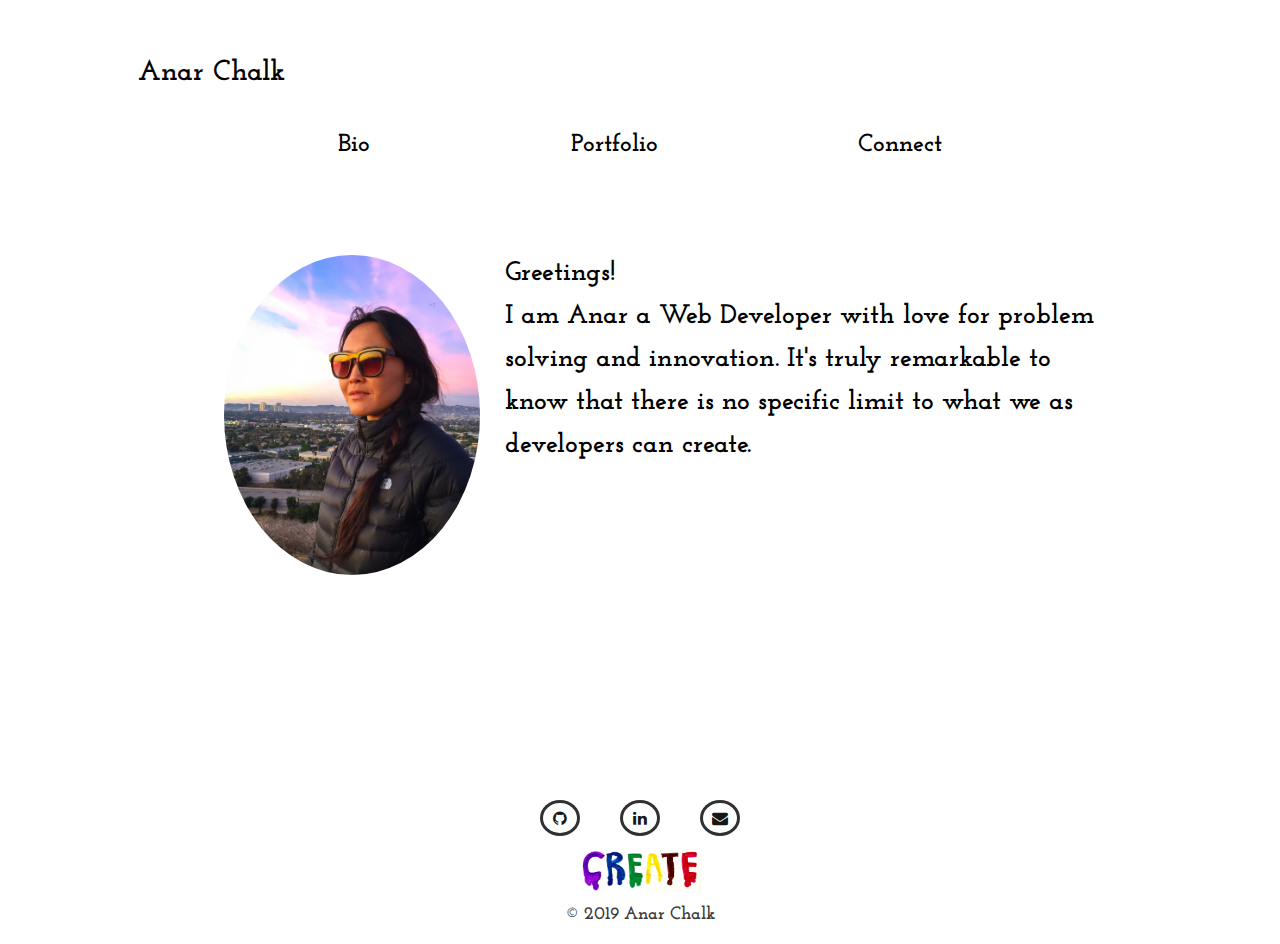
==== commit 9314dd8f: "removed cursor pointer on tech icons, added social media in the footer, updated js fucntion to hide " ====
--- a/index.html
+++ b/index.html
@@ -34,7 +34,7 @@
                     <img src="img/portrait.jpeg" id="self" alt="woman wearing sunglasses" height="320px"
                         width="260px"><br>
                     <h3 class="greetings">Greetings! <br>I am Anar a Web Developer with love for problem solving and
-                        innovation.  It's truly remarkable to know that there is no specific limit to what we as
+                        innovation. It's truly remarkable to know that there is no specific limit to what we as
                         developers can
                         create.
                     </h3>
@@ -53,9 +53,11 @@
                         to change the world for the better through innovative new ideas.<br>
                         <p class="indent1"> Although coding can be quite puzzling the feeling of seeing project through
                             to it's
-                            completion is a marvelous feeling. <br>In my free time I like fly-fishing, restoring motorbikes,
+                            completion is a marvelous feeling. <br>In my free time I like fly-fishing, restoring
+                            motorbikes,
                             horseback riding, reading
-                            philosophy and psychology books. <br>I also enjoy being a mother of my beautiful twin daughters.
+                            philosophy and psychology books. <br>I also enjoy being a mother of my beautiful twin
+                            daughters.
                         </p>
                     </p>
                 </article>
@@ -67,7 +69,8 @@
                         <h2>PORTFOLIO</h2>
                     </header>
                     <div class="zurag">
-                        <img src="img/our-world-quiz.png" id="screenshot1" class="pictures" alt="a quiz screen">
+                        <a class="delgets" href="https://annachalk.github.io/Our-World-Quiz-App/">
+                            <img src="img/our-world-quiz.png" id="screenshot1" class="pictures" alt="a quiz screen"></a>
                     </div>
                     <h2>Our World Quiz App</h2>
                     <p>The quiz app is fun and informative. It has 10 random questions about basic geography,
@@ -104,6 +107,14 @@
 
     <footer class="copyText">
         <article class="zurag" id="footerwrap">
+            <ul class="social" id="holbogd">
+                <li><a class="social-links" href="https://github.com/Annachalk" target="_blank"><i
+                            class="fa fa-github fa-1.8x" id="ho" aria-hidden="true"></i></a></li>
+                <li><a class="social-links" href="https://linkedin.com/in/annachalk" target="_blank"><i
+                            class="fa fa-linkedin fa-1.8x" id="ho" aria-hidden="true"></i></a></li>
+                <li><a class="social-links" href="mailto:annachak9@gmail.com" target="_blank"><i
+                            class="fa fa-envelope fa-1.8x" id="ho" aria-hidden="true"></i></a></li>
+            </ul>
             <div>
                 <img src="img/create footer.jpg" id="creaTe" alt="create" height="55px" width="130">
             </div>
--- a/index.css
+++ b/index.css
@@ -15,12 +15,13 @@
     flex-shrink: 0;
     display: flex;
     justify-content: center;
-    margin-top: 10px;
+    margin-top: 30px;
   }
 
   .zurag {
       margin: auto;
   }
+
   img {
       width:100%;
       height: auto;
@@ -41,7 +42,6 @@
     padding-left: 0;
     padding-right: 20px;
     padding-left: 20px;
-    cursor: pointer;
 }
 .me {
     margin-top:10px;
@@ -49,6 +49,7 @@
 }
 .menu {
     font-size: 1.1em;
+    cursor:pointer;
 }
 h2 {
     font-size: 1.3em;
@@ -85,7 +86,7 @@
     text-indent: 40px;
 }
 .fa {
-    padding: 6px;
+    padding: 7px;
     font-size: 16px;
     width: 20px;
     text-align: center;
@@ -96,6 +97,19 @@
     background: #fff;
     color: rgba(0, 0, 0, 0.906);
 }
+#ho {
+    padding: 7px;
+    font-size: 16px;
+    width: 20px;
+    text-align: center;
+    text-decoration: none;
+    margin-bottom: 5px;
+    border-radius: 50%;
+    border: 3px solid rgba(0, 0, 0, 0.81);
+    background: #fff;
+    color: rgba(0, 0, 0, 0.906);
+}
+
 img#creaTe {
     height: 25px;
     width: 58px;
@@ -212,6 +226,7 @@
             width: 30px;
             border: 4px solid;
         }
+        
         img#creaTe {
             height: 25px;
             width: 65px;    
@@ -296,13 +311,11 @@
         width: 40px;
         border: 5px solid;
     }
-    /* .pictures {
-        display: block;
-        position: absolute;
-        left: 50%;
-        width:700px;
-        transform: translate(-50%, -50%);
-      } */
+    
+    
+    .demo, .code {
+        font-size: 1.5rem;
+    }
 
     img#creaTe {
         height: 36px;
@@ -341,8 +354,8 @@
         }
         
         .demo, .code {
-            font-size: 1.2em;
-    }
+            font-size: 1.5rem;
+        }
         ul.techicons {
         width: 90%;
     } 
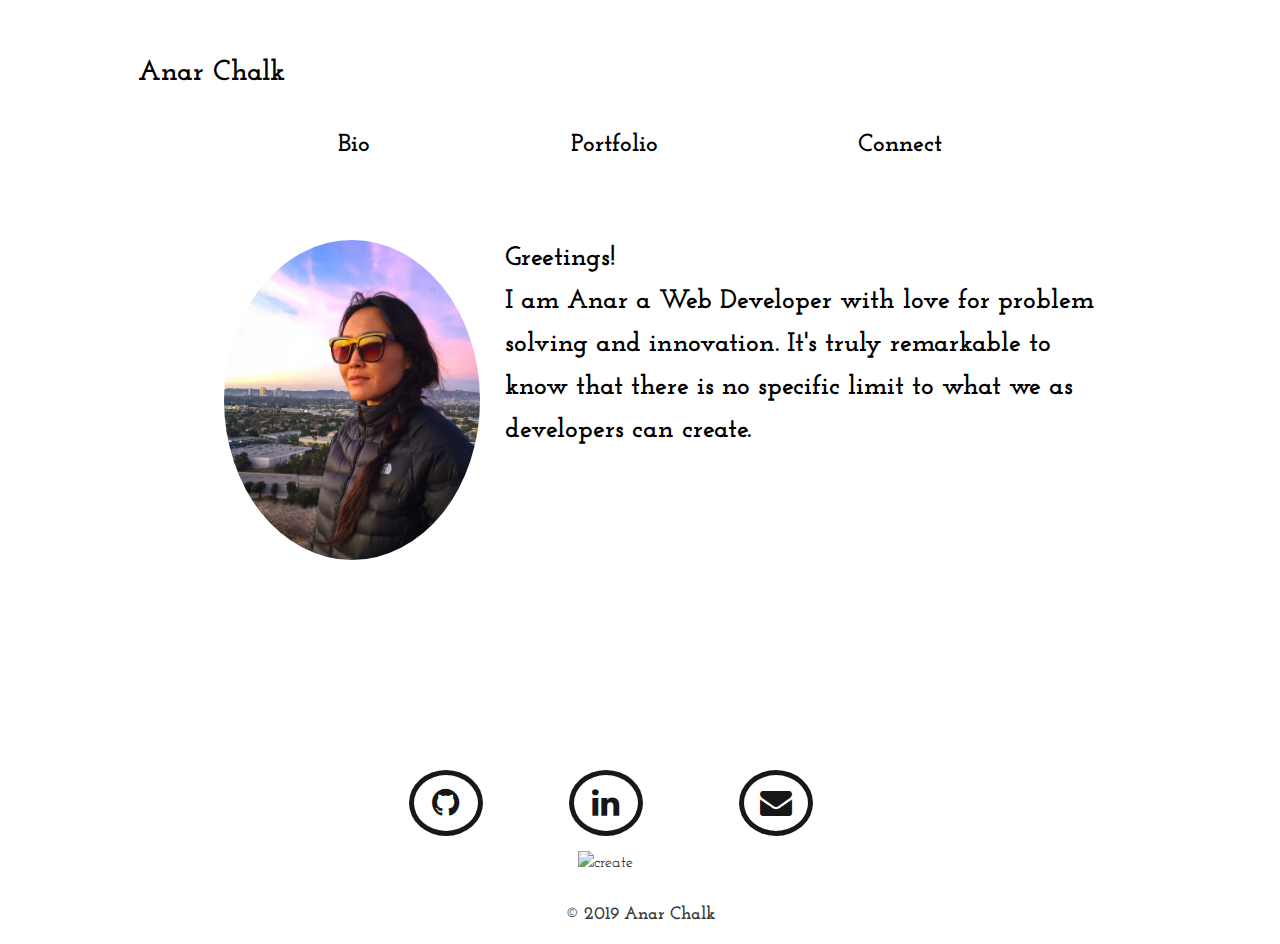
==== commit affb7e93: "added text in html social sites" ====
--- a/index.html
+++ b/index.html
@@ -6,14 +6,14 @@
     <meta name="viewport" content="width=device-width, initial-scale=1.0">
     <meta http-equiv="X-UA-Compatible" content="ie=edge">
     <link rel="stylesheet" href="https://cdnjs.cloudflare.com/ajax/libs/font-awesome/4.7.0/css/font-awesome.min.css">
-    <link href="https://fonts.googleapis.com/css?family=Inconsolata|Josefin+Slab&display=swap" rel="stylesheet">
+    <link href="https://fonts.googleapis.com/css?family=Josefin+Slab&display=swap" rel="stylesheet">
     <link rel="stylesheet" type="text/css" href="index.css">
     <title>Anar Portfolio</title>
 </head>
 
 <body>
     <header class="page-header sticky">
-        <h2 class="text-center me"><strong>Anar Chalk</strong></h2>
+        <h1 class="text-center me"><strong>Anar Chalk</strong></h1>
         <span style="font-size:30px;cursor:pointer" onclick="openNav()">&#9776;</span>
         <nav class="text-center" id="navbar">
             <a href="javascript:void(0)" class="closebtn" onclick="closeNav()">&times;</a>
@@ -26,13 +26,12 @@
     </header>
 
 
-    <main role="main" class="container">
-        <section role="content" class="cwrap">
+    <main class="container">
+        <section class="cwrap">
 
-            <section role="home" class="welcomeHero box">
+            <section class="welcomeHero box">
                 <article class="heroHeadline">
-                    <img src="img/portrait.jpeg" id="self" alt="woman wearing sunglasses" height="320px"
-                        width="260px"><br>
+                    <img src="img/portrait.jpeg" id="self" alt="woman wearing sunglasses" height="320" width="260"><br>
                     <h3 class="greetings">Greetings! <br>I am Anar a Web Developer with love for problem solving and
                         innovation. It's truly remarkable to know that there is no specific limit to what we as
                         developers can
@@ -41,29 +40,28 @@
                 </article>
             </section>
 
-            <section role="first" class="bioBox box">
+            <section class="bioBox box">
                 <article class="ab">
                     <header class="subh1">
                         <h2>BIO</h2>
                     </header>
-                    <p class="indent">My name is Anar. I am a recent graduate of the Full-Stack Web Development program
+                    <p style="text-indent:5%">My name is Anar. I am a recent graduate of the Full-Stack Web Development program
                         at Thinkful.<br>
                         I fell in love with tech industry and it's ever changing nature. Over time I've become
                         completely driven
                         to change the world for the better through innovative new ideas.<br>
-                        <p class="indent1"> Although coding can be quite puzzling the feeling of seeing project through
+                        <p style="text-indent:5%">Although coding can be quite puzzling the feeling of seeing project through
                             to it's
                             completion is a marvelous feeling. <br>In my free time I like fly-fishing, restoring
                             motorbikes,
                             horseback riding, reading
                             philosophy and psychology books. <br>I also enjoy being a mother of my beautiful twin
                             daughters.
-                        </p>
-                    </p>
-                </article>
+                        </p>   
+                    </article>
             </section>
 
-            <section role="second" class="portBox box">
+            <section class="portBox box">
                 <article class="pro">
                     <header class="subh2">
                         <h2>PORTFOLIO</h2>
@@ -81,23 +79,23 @@
                         <li><img src="img/html.png" class="tech" alt="html icon"></li>
                         <li><img src="img/css.png" class="tech" alt="css icon"></li>
                         <li><img src="img/js.png" class="tech" alt="javascript icon"></li>
-                        <li><img src="img/jQuery logo.png" class="tech" id="jqueryicon" alt="jquery logo"></li>
+                        <li><img src="img/jquery.png" class="tech" id="jqueryicon" alt="jquery logo"></li>
                     </ul>
-                    <a class="demo" href="https://annachalk.github.io/Our-World-Quiz-App/">Demo</a>
+                    <a class="demo" href="https://annachalk.github.io/Our-World-Quiz-App/" target="_blank">Demo</a>
                     <a class="code" href="https://github.com/Annachalk/Our-World-Quiz-App" target="_blank">View
                         Code</a>
                 </article>
             </section>
 
-            <section role="first" class="connect">
+            <section class="connect">
                 <article>
                     <ul class="social">
-                        <li><a class="social-links" href="https://github.com/Annachalk" target="_blank"><i
-                                    class="fa fa-github fa-1.8x" aria-hidden="true"></i></a></li>
-                        <li><a class="social-links" href="https://linkedin.com/in/annachalk" target="_blank"><i
-                                    class="fa fa-linkedin fa-1.8x" aria-hidden="true"></i></a></li>
-                        <li><a class="social-links" href="mailto:annachak9@gmail.com" target="_blank"><i
-                                    class="fa fa-envelope fa-1.8x" aria-hidden="true"></i></a></li>
+                        <li><a class="social-links" href="https://github.com/Annachalk"
+                                target="_blank"><i class="fa fa-github fa-1.8x" aria-hidden="true"></i>github</a></li>
+                        <li><a class="social-links" href="https://linkedin.com/in/annachalk" 
+                                target="_blank"><i class="fa fa-linkedin fa-1.8x" aria-hidden="true"></i>linkedin</a></li>
+                        <li><a class="social-links" href="mailto:annachak9@gmail.com" 
+                                target="_blank"><i class="fa fa-envelope fa-1.8x" aria-hidden="true"></i>email</a></li>
                     </ul>
                 </article>
             </section>
@@ -109,14 +107,14 @@
         <article class="zurag" id="footerwrap">
             <ul class="social" id="holbogd">
                 <li><a class="social-links" href="https://github.com/Annachalk" target="_blank"><i
-                            class="fa fa-github fa-1.8x" id="ho" aria-hidden="true"></i></a></li>
-                <li><a class="social-links" href="https://linkedin.com/in/annachalk" target="_blank"><i
-                            class="fa fa-linkedin fa-1.8x" id="ho" aria-hidden="true"></i></a></li>
+                            class="fa fa-github fa-1.8x" id="ho1" aria-hidden="true"></i>github</a></li>
+                <li><a class="social-links" href="https://linkedin.com/in/annachalk" target="_blank"><i 
+                            class="fa fa-linkedin fa-1.8x" id="ho2" aria-hidden="true"></i>linkedin</a></li>
                 <li><a class="social-links" href="mailto:annachak9@gmail.com" target="_blank"><i
-                            class="fa fa-envelope fa-1.8x" id="ho" aria-hidden="true"></i></a></li>
+                            class="fa fa-envelope fa-1.8x" id="ho3" aria-hidden="true"></i>envelope</a></li>
             </ul>
             <div>
-                <img src="img/create footer.jpg" id="creaTe" alt="create" height="55px" width="130">
+                <img src="img/create-footer.jpg" id="creaTe" alt="create" height="55" width="130">
             </div>
             <small>&copy; 2019 Anar Chalk </small>
 
--- a/index.css
+++ b/index.css
@@ -46,6 +46,7 @@
 .me {
     margin-top:10px;
     font-size: 1.6em;
+    cursor: pointer;
 }
 .menu {
     font-size: 1.1em;
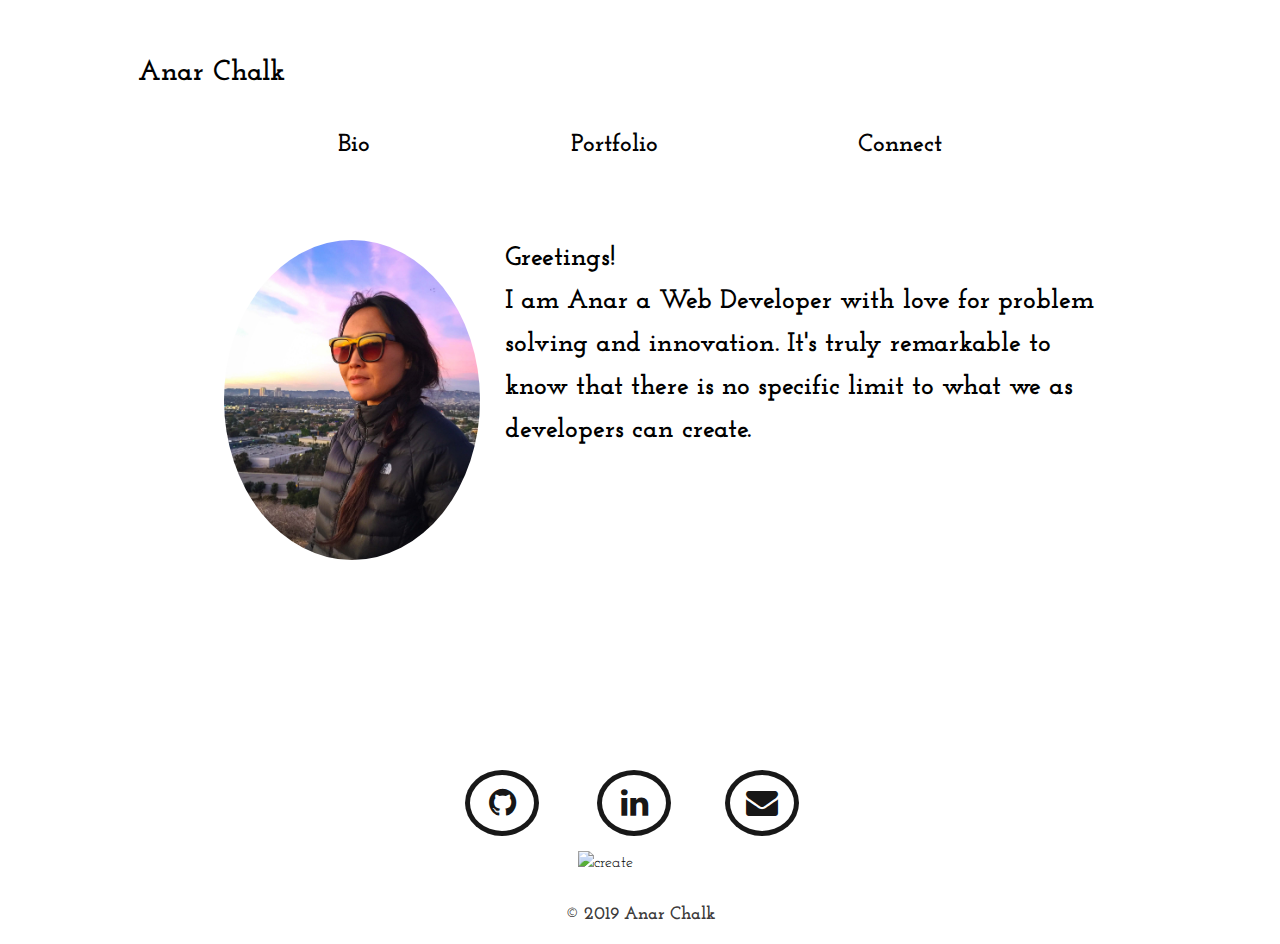
==== commit b6a8d6bd: "edited the txt for icons" ====
--- a/index.html
+++ b/index.html
@@ -91,11 +91,11 @@
                 <article>
                     <ul class="social">
                         <li><a class="social-links" href="https://github.com/Annachalk"
-                                target="_blank"><i class="fa fa-github fa-1.8x" aria-hidden="true"></i>github</a></li>
+                                target="_blank"><i class="fa fa-github fa-1.8x" aria-hidden="true"></i>gh</a></li>
                         <li><a class="social-links" href="https://linkedin.com/in/annachalk" 
-                                target="_blank"><i class="fa fa-linkedin fa-1.8x" aria-hidden="true"></i>linkedin</a></li>
+                                target="_blank"><i class="fa fa-linkedin fa-1.8x" aria-hidden="true"></i>in</a></li>
                         <li><a class="social-links" href="mailto:annachak9@gmail.com" 
-                                target="_blank"><i class="fa fa-envelope fa-1.8x" aria-hidden="true"></i>email</a></li>
+                                target="_blank"><i class="fa fa-envelope fa-1.8x" aria-hidden="true"></i>@</a></li>
                     </ul>
                 </article>
             </section>
@@ -107,11 +107,11 @@
         <article class="zurag" id="footerwrap">
             <ul class="social" id="holbogd">
                 <li><a class="social-links" href="https://github.com/Annachalk" target="_blank"><i
-                            class="fa fa-github fa-1.8x" id="ho1" aria-hidden="true"></i>github</a></li>
+                            class="fa fa-github fa-1.8x" id="ho1" aria-hidden="true"></i>gb</a></li>
                 <li><a class="social-links" href="https://linkedin.com/in/annachalk" target="_blank"><i 
-                            class="fa fa-linkedin fa-1.8x" id="ho2" aria-hidden="true"></i>linkedin</a></li>
+                            class="fa fa-linkedin fa-1.8x" id="ho2" aria-hidden="true"></i>in</a></li>
                 <li><a class="social-links" href="mailto:annachak9@gmail.com" target="_blank"><i
-                            class="fa fa-envelope fa-1.8x" id="ho3" aria-hidden="true"></i>envelope</a></li>
+                            class="fa fa-envelope fa-1.8x" id="ho3" aria-hidden="true"></i>@</a></li>
             </ul>
             <div>
                 <img src="img/create-footer.jpg" id="creaTe" alt="create" height="55" width="130">
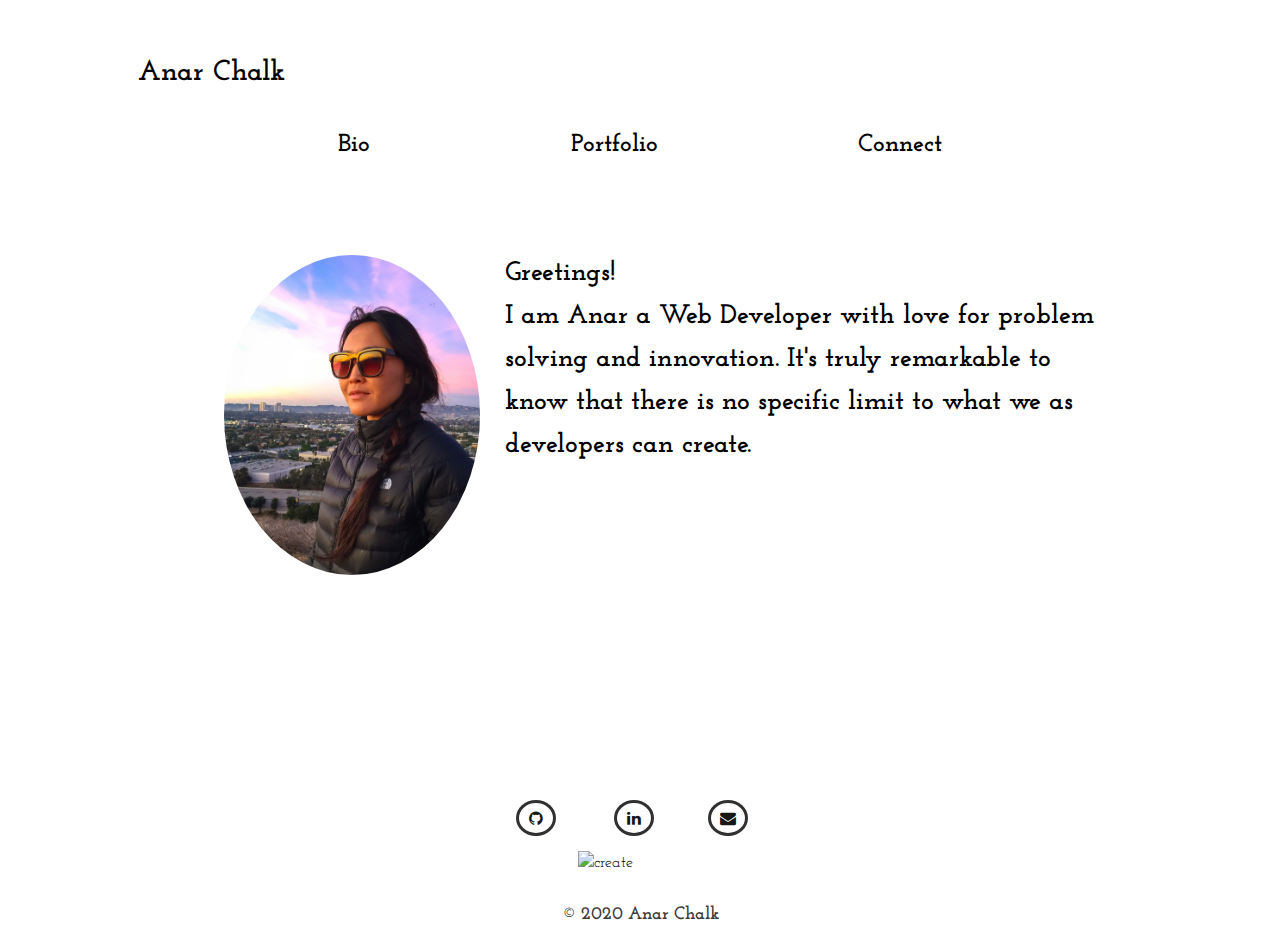
==== commit ad453226: "updated navbar code" ====
--- a/index.html
+++ b/index.html
@@ -1,127 +1,409 @@
 <!DOCTYPE html>
 <html lang="en">
-
-<head>
-    <meta charset="UTF-8">
-    <meta name="viewport" content="width=device-width, initial-scale=1.0">
-    <meta http-equiv="X-UA-Compatible" content="ie=edge">
-    <link rel="stylesheet" href="https://cdnjs.cloudflare.com/ajax/libs/font-awesome/4.7.0/css/font-awesome.min.css">
-    <link href="https://fonts.googleapis.com/css?family=Josefin+Slab&display=swap" rel="stylesheet">
-    <link rel="stylesheet" type="text/css" href="index.css">
+  <head>
+    <meta charset="UTF-8" />
+    <meta name="viewport" content="width=device-width, initial-scale=1.0" />
+    <meta http-equiv="X-UA-Compatible" content="ie=edge" />
+    <link
+      rel="stylesheet"
+      href="https://cdnjs.cloudflare.com/ajax/libs/font-awesome/4.7.0/css/font-awesome.min.css"
+    />
+    <link
+      href="https://fonts.googleapis.com/css?family=Josefin+Slab&display=swap"
+      rel="stylesheet"
+    />
+    <link rel="stylesheet" type="text/css" href="index.css" />
     <title>Anar Portfolio</title>
-</head>
-
-<body>
+  </head>
+
+  <body>
     <header class="page-header sticky">
-        <h1 class="text-center me"><strong>Anar Chalk</strong></h1>
-        <span style="font-size:30px;cursor:pointer" onclick="openNav()">&#9776;</span>
+      <h1 class="text-center me"><strong>Anar Chalk</strong></h1>
+      <span style="font-size: 30px; cursor: pointer;" onclick="openNav()"
+        >&#9776;</span
+      >
+      <div class="Navbar">
         <nav class="text-center" id="navbar">
-            <a href="javascript:void(0)" class="closebtn" onclick="closeNav()">&times;</a>
-            <ul class="menu" id="overlay-content">
-                <li class="de" id="de1">Bio</li>
-                <li class="de" id="de2">Portfolio</li>
-                <li class="de" id="de3">Connect</li>
+          <a href="javascript:void(0)" class="closebtn" onclick="closeNav()"
+            >&times;</a
+          >
+          <ul class="menu" id="overlay-content">
+            <li class="de" id="de1">Bio</li>
+            <li class="de" id="de2">Portfolio</li>
+            <li class="de" id="de3">Connect</li>
+          </ul>
+        </nav>
+      </div>
+    </header>
+
+    <main class="container">
+      <section class="cwrap">
+        <section class="welcomeHero box">
+          <article class="heroHeadline">
+            <img
+              src="img/portrait.jpeg"
+              id="self"
+              alt="woman wearing sunglasses"
+              height="320"
+              width="260"
+            /><br />
+            <h3 class="greetings">
+              Greetings! <br />I am Anar a Web Developer with love for problem
+              solving and innovation. It's truly remarkable to know that there
+              is no specific limit to what we as developers can create.
+            </h3>
+          </article>
+        </section>
+
+        <section class="bioBox box">
+          <article class="ab">
+            <header class="subh1">
+              <h2>BIO</h2>
+            </header>
+            <p style="text-indent: 5%;">
+              My name is Anar. I am a recent graduate of the Full-Stack Web
+              Development program at Thinkful.<br />
+              I fell in love with the tech industry and it's ever changing
+              nature. Over time I've become completely driven to change the
+              world for the better through innovative new ideas.<br />
+            </p>
+
+            <p style="text-indent: 5%;">
+              Although coding can be quite puzzling, the feeling of seeing a
+              project through to it's completion is a marvelous feeling.
+              <br />In my free time I like fly-fishing, restoring motorbikes,
+              horseback riding, reading philosophy and psychology books. <br />I
+              also enjoy being a mother to my beautiful twin daughters.
+            </p>
+          </article>
+        </section>
+
+        <section class="portBox box">
+          <article class="pro">
+            <header class="subh2">
+              <h2>PORTFOLIO</h2>
+            </header>
+            <article>
+              <div class="project-screenshots">
+                <a class="delgets" href="https://gig24-app.now.sh/">
+                  <img
+                    src="img/Capture.JPG"
+                    id="screenshot1"
+                    class="pictures"
+                    alt="cameraman and a film director"
+                /></a>
+              </div>
+              <h2>GIG 24</h2>
+              <p>
+                The GIG 24 is the one stop shop for Production Assistant and
+                film production jobs. Search for gigs and submit your resume
+                today! There are private routes for job seekers and employers to
+                create and edit profiles. Employers can post, delete gigs and
+                view applicants information. Job seekers can apply and see
+                details of the open gigs as well as keep in track of applied
+                jobs.
+              </p>
+              <ul class="techicons">
+                <li>
+                  <img
+                    src="img/react (2).png"
+                    class="tech"
+                    alt="reactjs icon"
+                  />
+                </li>
+                <li>
+                  <img
+                    src="img/icons8-nodejs-64.png"
+                    class="tech"
+                    alt="node icon"
+                  />
+                </li>
+                <li>
+                  <img
+                    src="img/postgresql.png"
+                    class="tech"
+                    alt="postgresql icon"
+                  />
+                </li>
+                <li>
+                  <img
+                    src="img/mochachai.png"
+                    class="tech"
+                    alt="mocha chai icon"
+                  />
+                </li>
+                <li>
+                  <img src="img/css.png" class="tech" alt="css" />
+                </li>
+              </ul>
+              <a class="demo" href="https://gig24-app.now.sh/" target="_blank"
+                >Demo</a
+              >
+              <a
+                class="code"
+                href="https://github.com/Anarchalk/gig24-server"
+                target="_blank"
+                >Server code</a
+              >
+              <a
+                class="code"
+                href="https://github.com/Anarchalk/gig24-client"
+                target="_blank"
+                >Client code</a
+              >
+            </article>
+            <br /><br />
+            <article>
+              <div class="project-screenshots">
+                <a class="delgets" href="https://parent-connect-app.now.sh/">
+                  <img
+                    src="img/pc-events.JPG"
+                    id="screenshot1"
+                    class="pictures"
+                    alt="list of events"
+                /></a>
+              </div>
+              <h2>PARENT CONNECT</h2>
+              <p>
+                The Parent Connect app connects single parents to a collective
+                online village where families can grow together experiencing
+                different activities, cultures and most importantly supporting
+                each other. User has to signup in order to join and create
+                variety of events.
+              </p>
+              <ul class="techicons">
+                <li>
+                  <img
+                    src="img/react (2).png"
+                    class="tech"
+                    alt="reactjs icon"
+                  />
+                </li>
+                <li>
+                  <img
+                    src="img/icons8-nodejs-64.png"
+                    class="tech"
+                    alt="node icon"
+                  />
+                </li>
+                <li>
+                  <img
+                    src="img/postgresql.png"
+                    class="tech"
+                    alt="postgresql icon"
+                  />
+                </li>
+                <li>
+                  <img
+                    src="img/mochachai.png"
+                    class="tech"
+                    alt="mocha chai icon"
+                  />
+                </li>
+                <li>
+                  <img src="img/css.png" class="tech" alt="css" />
+                </li>
+              </ul>
+              <a
+                class="demo"
+                href="https://parent-connect-app.now.sh/"
+                target="_blank"
+                >Demo</a
+              >
+              <a
+                class="code"
+                href="https://github.com/Anarchalk/parent-connect-client"
+                target="_blank"
+                >Client code</a
+              >
+              <a
+                class="code"
+                href="https://github.com/Anarchalk/parent-connect-server"
+                target="_blank"
+                >Server code</a
+              >
+            </article>
+            <br /><br />
+            <article>
+              <div class="project-screenshots">
+                <a
+                  class="delgets"
+                  href="https://anarchalk.github.io/cocktail-hunter-app/"
+                >
+                  <img
+                    src="img/search-result-page.png"
+                    id="screenshot1"
+                    class="pictures"
+                    alt="cocktail recipes and video tutorials"
+                /></a>
+              </div>
+              <h2>Cocktail Hunter App</h2>
+              <p>
+                The Cocktail hunter app is a fun way to find desired information
+                from a single source. User can search for cocktail recipes and
+                the app will suggest several recipes, how to make videos along
+                with trending news articles that relates to cokctails. The app
+                is user friendly and has adequate amount of features.
+              </p>
+              <ul class="techicons">
+                <li><img src="img/html.png" class="tech" alt="html icon" /></li>
+                <li><img src="img/css.png" class="tech" alt="css icon" /></li>
+                <li>
+                  <img src="img/js.png" class="tech" alt="javascript icon" />
+                </li>
+                <li>
+                  <img
+                    src="img/jquery.png"
+                    class="tech"
+                    id="jqueryicon"
+                    alt="jquery logo"
+                  />
+                </li>
+              </ul>
+              <a
+                class="demo"
+                href="https://anarchalk.github.io/cocktail-hunter-app/"
+                target="_blank"
+                >Demo</a
+              >
+              <a
+                class="code"
+                href="https://github.com/Anarchalk/cocktail-hunter-app"
+                target="_blank"
+                >View Code</a
+              >
+            </article>
+            <br /><br />
+            <article>
+              <div class="project-screenshots">
+                <a
+                  class="delgets"
+                  href="https://annachalk.github.io/Our-World-Quiz-App/"
+                >
+                  <img
+                    src="img/our-world-quiz.png"
+                    id="screenshot1"
+                    class="pictures"
+                    alt="a quiz screen"
+                /></a>
+              </div>
+              <h2>Our World Quiz App</h2>
+              <p>
+                The quiz app is fun and informative. It has 10 random questions
+                about basic geography, environment and, culture. Most of the
+                users who tried the app hoped that there could be periodically
+                updated questions.
+              </p>
+              <ul class="techicons">
+                <li><img src="img/html.png" class="tech" alt="html icon" /></li>
+                <li><img src="img/css.png" class="tech" alt="css icon" /></li>
+                <li>
+                  <img src="img/js.png" class="tech" alt="javascript icon" />
+                </li>
+                <li>
+                  <img
+                    src="img/jquery.png"
+                    class="tech"
+                    id="jqueryicon"
+                    alt="jquery logo"
+                  />
+                </li>
+              </ul>
+              <a
+                class="demo"
+                href="https://annachalk.github.io/Our-World-Quiz-App/"
+                target="_blank"
+                >Demo</a
+              >
+              <a
+                class="code"
+                href="https://github.com/Annachalk/Our-World-Quiz-App"
+                target="_blank"
+                >View Code</a
+              >
+            </article>
+          </article>
+        </section>
+
+        <section class="connect">
+          <article>
+            <h1 id="clickme">Please click the icon to contant me.</h1>
+            <ul class="social">
+              <li>
+                <a
+                  class="social-links"
+                  href="https://github.com/Annachalk"
+                  target="_blank"
+                  ><i class="fa fa-github fa-1.8x" aria-hidden="true"></i>gh</a
+                >
+              </li>
+              <li>
+                <a
+                  class="social-links"
+                  href="https://linkedin.com/in/annachalk"
+                  target="_blank"
+                  ><i class="fa fa-linkedin fa-1.8x" aria-hidden="true"></i
+                  >in</a
+                >
+              </li>
+              <li>
+                <a
+                  class="social-links"
+                  href="mailto:annachak9@gmail.com"
+                  target="_blank"
+                  ><i class="fa fa-envelope fa-1.8x" aria-hidden="true"></i>@</a
+                >
+              </li>
             </ul>
-        </nav>
-    </header>
-
-
-    <main class="container">
-        <section class="cwrap">
-
-            <section class="welcomeHero box">
-                <article class="heroHeadline">
-                    <img src="img/portrait.jpeg" id="self" alt="woman wearing sunglasses" height="320" width="260"><br>
-                    <h3 class="greetings">Greetings! <br>I am Anar a Web Developer with love for problem solving and
-                        innovation. It's truly remarkable to know that there is no specific limit to what we as
-                        developers can
-                        create.
-                    </h3>
-                </article>
-            </section>
-
-            <section class="bioBox box">
-                <article class="ab">
-                    <header class="subh1">
-                        <h2>BIO</h2>
-                    </header>
-                    <p style="text-indent:5%">My name is Anar. I am a recent graduate of the Full-Stack Web Development program
-                        at Thinkful.<br>
-                        I fell in love with tech industry and it's ever changing nature. Over time I've become
-                        completely driven
-                        to change the world for the better through innovative new ideas.<br>
-                        <p style="text-indent:5%">Although coding can be quite puzzling the feeling of seeing project through
-                            to it's
-                            completion is a marvelous feeling. <br>In my free time I like fly-fishing, restoring
-                            motorbikes,
-                            horseback riding, reading
-                            philosophy and psychology books. <br>I also enjoy being a mother of my beautiful twin
-                            daughters.
-                        </p>   
-                    </article>
-            </section>
-
-            <section class="portBox box">
-                <article class="pro">
-                    <header class="subh2">
-                        <h2>PORTFOLIO</h2>
-                    </header>
-                    <div class="zurag">
-                        <a class="delgets" href="https://annachalk.github.io/Our-World-Quiz-App/">
-                            <img src="img/our-world-quiz.png" id="screenshot1" class="pictures" alt="a quiz screen"></a>
-                    </div>
-                    <h2>Our World Quiz App</h2>
-                    <p>The quiz app is fun and informative. It has 10 random questions about basic geography,
-                        environment and, culture. Most of the users who tried the app hoped that there could be
-                        periodically
-                        updated questions.</p>
-                    <ul class="techicons">
-                        <li><img src="img/html.png" class="tech" alt="html icon"></li>
-                        <li><img src="img/css.png" class="tech" alt="css icon"></li>
-                        <li><img src="img/js.png" class="tech" alt="javascript icon"></li>
-                        <li><img src="img/jquery.png" class="tech" id="jqueryicon" alt="jquery logo"></li>
-                    </ul>
-                    <a class="demo" href="https://annachalk.github.io/Our-World-Quiz-App/" target="_blank">Demo</a>
-                    <a class="code" href="https://github.com/Annachalk/Our-World-Quiz-App" target="_blank">View
-                        Code</a>
-                </article>
-            </section>
-
-            <section class="connect">
-                <article>
-                    <ul class="social">
-                        <li><a class="social-links" href="https://github.com/Annachalk"
-                                target="_blank"><i class="fa fa-github fa-1.8x" aria-hidden="true"></i>gh</a></li>
-                        <li><a class="social-links" href="https://linkedin.com/in/annachalk" 
-                                target="_blank"><i class="fa fa-linkedin fa-1.8x" aria-hidden="true"></i>in</a></li>
-                        <li><a class="social-links" href="mailto:annachak9@gmail.com" 
-                                target="_blank"><i class="fa fa-envelope fa-1.8x" aria-hidden="true"></i>@</a></li>
-                    </ul>
-                </article>
-            </section>
-
+          </article>
         </section>
+      </section>
     </main>
 
     <footer class="copyText">
-        <article class="zurag" id="footerwrap">
-            <ul class="social" id="holbogd">
-                <li><a class="social-links" href="https://github.com/Annachalk" target="_blank"><i
-                            class="fa fa-github fa-1.8x" id="ho1" aria-hidden="true"></i>gb</a></li>
-                <li><a class="social-links" href="https://linkedin.com/in/annachalk" target="_blank"><i 
-                            class="fa fa-linkedin fa-1.8x" id="ho2" aria-hidden="true"></i>in</a></li>
-                <li><a class="social-links" href="mailto:annachak9@gmail.com" target="_blank"><i
-                            class="fa fa-envelope fa-1.8x" id="ho3" aria-hidden="true"></i>@</a></li>
-            </ul>
-            <div>
-                <img src="img/create-footer.jpg" id="creaTe" alt="create" height="55" width="130">
-            </div>
-            <small>&copy; 2019 Anar Chalk </small>
-
-        </article>
+      <article class="zurag" id="footerwrap">
+        <ul class="social" id="holbogd">
+          <li>
+            <a
+              class="social-links"
+              href="https://github.com/Annachalk"
+              target="_blank"
+              ><i class="fa fa-github fa-1.8x" id="ho1" aria-hidden="true"></i
+              >gb</a
+            >
+          </li>
+          <li>
+            <a
+              class="social-links"
+              href="https://linkedin.com/in/annachalk"
+              target="_blank"
+              ><i class="fa fa-linkedin fa-1.8x" id="ho2" aria-hidden="true"></i
+              >in</a
+            >
+          </li>
+          <li>
+            <a
+              class="social-links"
+              href="mailto:annachak9@gmail.com"
+              target="_blank"
+              ><i class="fa fa-envelope fa-1.8x" id="ho3" aria-hidden="true"></i
+              >@</a
+            >
+          </li>
+        </ul>
+        <div id="bottom">
+          <img
+            src="img/create-footer.jpg"
+            id="creaTe"
+            alt="create"
+            height="55"
+            width="130"
+          />
+        </div>
+        <small>&copy; 2020 Anar Chalk </small>
+      </article>
     </footer>
     <script src="https://ajax.googleapis.com/ajax/libs/jquery/3.3.1/jquery.min.js"></script>
     <script src="index.js"></script>
-</body>
-
-</html>+  </body>
+</html>
--- a/index.css
+++ b/index.css
@@ -21,7 +21,10 @@
   .zurag {
       margin: auto;
   }
-
+.project-screenshots{
+    display: flex;
+    justify-content: center;
+}
   img {
       width:100%;
       height: auto;
@@ -83,9 +86,7 @@
     margin-top:40px;
     margin-right:10px;
 }
-.indent, .indent1 {
-    text-indent: 40px;
-}
+
 .fa {
     padding: 7px;
     font-size: 16px;
@@ -98,7 +99,7 @@
     background: #fff;
     color: rgba(0, 0, 0, 0.906);
 }
-#ho {
+#ho1, #ho2, #ho3 {
     padding: 7px;
     font-size: 16px;
     width: 20px;
@@ -117,7 +118,7 @@
     margin-bottom: 10px;
 }
 
-div, small {
+#bottom, small {
     display: flex;
     justify-content: center;
     padding: 0;
@@ -127,10 +128,11 @@
     font-weight: 700;
     color: rgba(41, 40, 40, 0.925);
 }
+
 .buttons {
     font-size: 1.3em;
 }
-  .text-center{
+  .text-center, #clickme{
       text-align: center;
   }
   header.page-header.sticky {
@@ -213,6 +215,10 @@
     .heroHeadline {
         font-size: 1.2em;
     }
+    #clickme {
+        font-size: 1.3rem;
+        color:blue;
+    }
         #self {
             height: 126px;
             width: 100px;
@@ -227,7 +233,7 @@
             width: 30px;
             border: 4px solid;
         }
-        
+       
         img#creaTe {
             height: 25px;
             width: 65px;    
@@ -328,6 +334,10 @@
     small {
         font-size:large;
     }
+    #tolgoi {
+        display: flex;
+        justify-content: space-evenly;
+    }
     
 }
  
@@ -360,6 +370,11 @@
         ul.techicons {
         width: 90%;
     } 
+
+    #tolgoi {
+        display: flex;
+        justify-content: space-evenly;
+    }
 }
 
     @media only screen and (min-width: 1200px) {
@@ -380,5 +395,5 @@
                 height: 40px;
                 width: 124px;
             }
-            
+       
         }